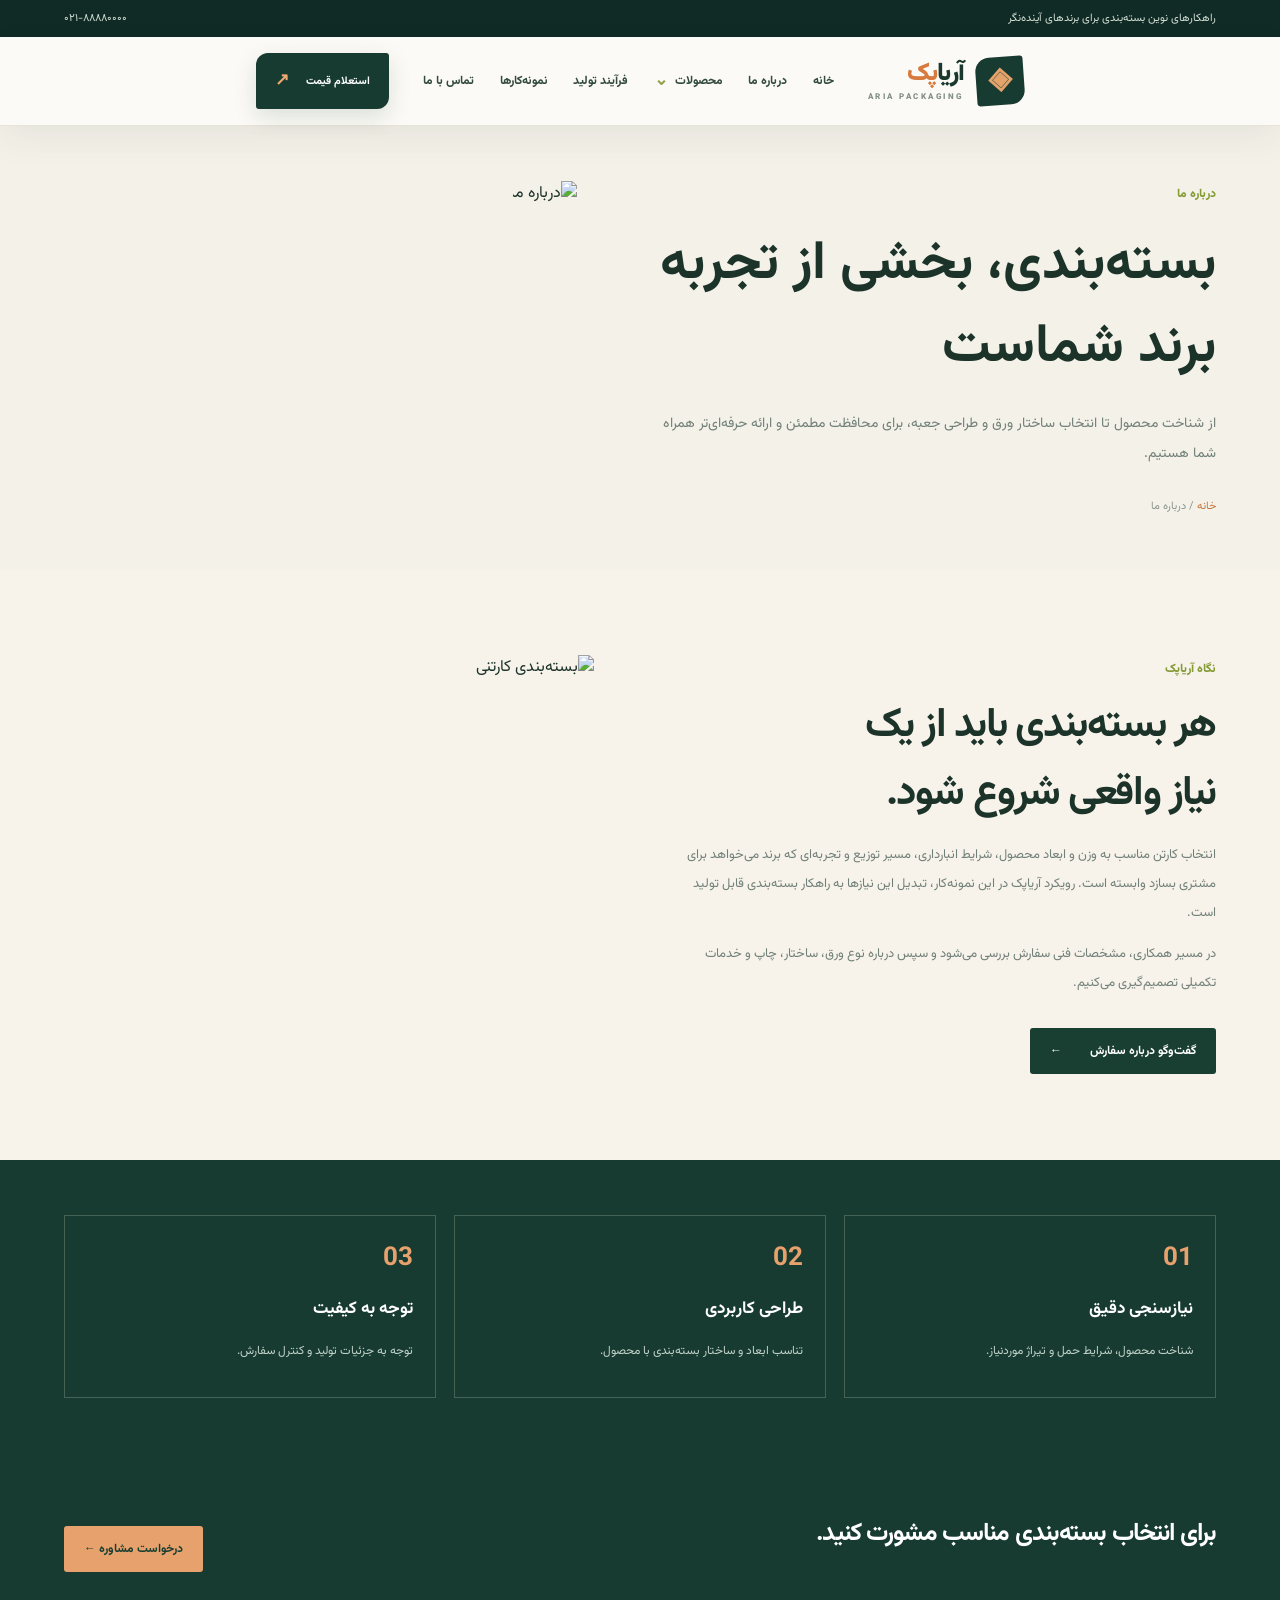
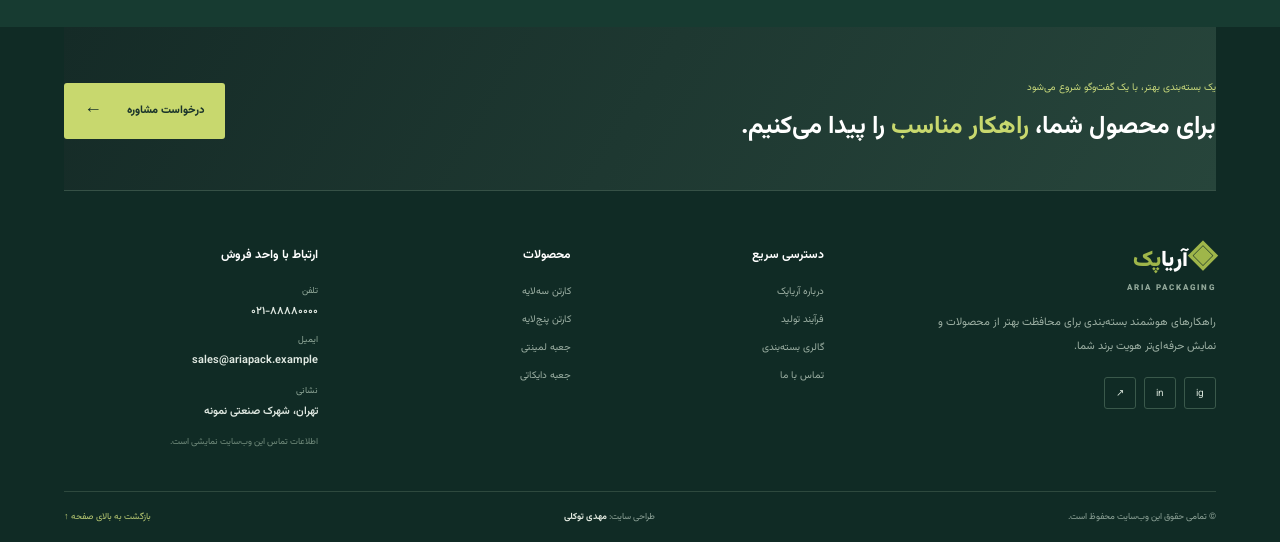
==== about.html @ 4dc46baa "Create درباره آریاپک page for AriaPack website" ====
<!doctype html><html lang="fa" dir="rtl"><head><meta charset="UTF-8"><meta name="viewport" content="width=device-width,initial-scale=1"><title>درباره آریاپک | آریاپک</title><meta name="description" content="معرفی رویکرد، خدمات و توانمندی‌های برند آریاپک در طراحی و تولید بسته‌بندی کارتنی."><link href="https://fonts.googleapis.com/css2?family=Vazirmatn:wght@400;500;600;700;800;900&display=swap" rel="stylesheet"><link rel="icon" type="image/svg+xml" href="favicon.svg"><link rel="stylesheet" href="style.css"><link rel="stylesheet" href="pages.css"></head><body><div class="top">راهکارهای نوین بسته‌بندی برای برندهای آینده‌نگر <span>۰۲۱-۸۸۸۸۰۰۰۰</span></div><header class="site-header">
<div class="header-inner"><div class="header-brand-group">
<a href="index.html" class="logo" aria-label="آریاپک، صفحه اصلی"><span class="logo-symbol">◈</span><span class="logo-name">آریا<span>پک</span><small>ARIA PACKAGING</small></span></a>
</div><button class="mobile-menu-toggle" id="menu" aria-label="باز کردن منو" aria-expanded="false" aria-controls="primaryNav"><span></span><span></span><span></span></button>
<nav class="main-nav" id="primaryNav" aria-label="منوی اصلی"><div class="mobile-nav-heading"><span>فهرست دسترسی</span><small>ARIA PACK / MENU</small></div>
<a class="nav-link" href="index.html">خانه</a>
<a class="nav-link" href="about.html">درباره ما</a>
<div class="nav-item has-mega" id="productsNav">
<button class="nav-link nav-trigger" type="button" aria-expanded="false" aria-controls="productsMega">محصولات <span class="chevron">⌄</span></button>
<div class="mega-menu" id="productsMega">
<div class="mega-inner">
<div class="mega-intro">
<span class="mega-kicker">راهکارهای بسته‌بندی آریاپک</span>
<h3>ساختار درست،<br><em>محافظت مطمئن‌تر</em></h3>
<p>برای انتخاب بسته‌بندی متناسب با وزن، ابعاد و مسیر توزیع محصولتان، از میان گروه‌های زیر شروع کنید.</p>
<a class="mega-all" href="products.html">مشاهده همه محصولات <b>←</b></a>
</div>
<div class="mega-product-list">
<a class="mega-product" href="products.html"><span class="mega-index">۰۱</span><span class="mega-product-icon">▤</span><span class="mega-product-copy"><b>کارتن سه‌لایه</b><small>بسته‌بندی روزمره و فروشگاهی</small></span><span class="mega-arrow">↗</span></a>
<a class="mega-product" href="products.html"><span class="mega-index">۰۲</span><span class="mega-product-icon">▥</span><span class="mega-product-copy"><b>کارتن پنج‌لایه</b><small>مقاومت بیشتر برای حمل‌ونقل</small></span><span class="mega-arrow">↗</span></a>
<a class="mega-product" href="products.html"><span class="mega-index">۰۳</span><span class="mega-product-icon">▧</span><span class="mega-product-copy"><b>جعبه لمینتی</b><small>چاپ اختصاصی و جلوه برند</small></span><span class="mega-arrow">↗</span></a>
<a class="mega-product" href="products.html"><span class="mega-index">۰۴</span><span class="mega-product-icon">◇</span><span class="mega-product-copy"><b>جعبه دایکاتی</b><small>فرم و برش متناسب با محصول</small></span><span class="mega-arrow">↗</span></a>
</div>
<div class="mega-feature">
<img src="https://images.unsplash.com/photo-1607166452427-7e4477079cb9?auto=format&fit=crop&w=700&q=85" alt="نمونه بسته‌بندی مقوایی">
<div class="mega-feature-overlay"><span>سفارش اختصاصی</span><b>بسته‌بندی از ایده شما شروع می‌شود.</b><a href="contact.html">مشاوره و استعلام قیمت ←</a></div>
</div>
</div>
</div>
</div>
<a class="nav-link" href="production.html">فرآیند تولید</a>
<a class="nav-link" href="portfolio.html">نمونه‌کارها</a>
<a class="nav-link" href="contact.html">تماس با ما</a>
<div class="mobile-nav-footer"><strong>برای بسته‌بندی بعدی آماده‌اید؟</strong><p>برای مشاوره و استعلام سفارش با ما در ارتباط باشید.</p><a href="contact.html">درخواست مشاوره <span>←</span></a></div></nav>
<a class="mobile-quote" href="contact.html" aria-label="استعلام قیمت">استعلام قیمت <span>↗</span></a><a class="header-cta" href="contact.html"><span>استعلام قیمت</span><b>↗</b></a>
</div>
</header><main><section class="inner-hero"><div class="inner-hero-copy"><span class="eyebrow">درباره ما</span><h1>بسته‌بندی، بخشی از تجربه برند شماست</h1><p>از شناخت محصول تا انتخاب ساختار ورق و طراحی جعبه، برای محافظت مطمئن و ارائه حرفه‌ای‌تر همراه شما هستیم.</p><div class="crumb"><a href="index.html">خانه</a><span> / </span>درباره ما</div></div><div class="inner-hero-image"><img src="https://images.unsplash.com/photo-1586528116311-ad8dd3c8310d?auto=format&fit=crop&w=1200&q=85" alt="درباره ما"></div></section><section class="page-split"><div><span class="eyebrow">نگاه آریاپک</span><h2>هر بسته‌بندی باید از یک نیاز واقعی شروع شود.</h2><p>انتخاب کارتن مناسب به وزن و ابعاد محصول، شرایط انبارداری، مسیر توزیع و تجربه‌ای که برند می‌خواهد برای مشتری بسازد وابسته است. رویکرد آریاپک در این نمونه‌کار، تبدیل این نیازها به راهکار بسته‌بندی قابل تولید است.</p><p>در مسیر همکاری، مشخصات فنی سفارش بررسی می‌شود و سپس درباره نوع ورق، ساختار، چاپ و خدمات تکمیلی تصمیم‌گیری می‌کنیم.</p><a class="page-button" href="contact.html">گفت‌وگو درباره سفارش <b>←</b></a></div><img src="https://images.unsplash.com/photo-1607166452427-7e4477079cb9?auto=format&fit=crop&w=1400&q=85" alt="بسته‌بندی کارتنی"></section><section class="value-band"><article><b>01</b><h3>نیازسنجی دقیق</h3><p>شناخت محصول، شرایط حمل و تیراژ موردنیاز.</p></article><article><b>02</b><h3>طراحی کاربردی</h3><p>تناسب ابعاد و ساختار بسته‌بندی با محصول.</p></article><article><b>03</b><h3>توجه به کیفیت</h3><p>توجه به جزئیات تولید و کنترل سفارش.</p></article></section><section class="page-cta"><h2>برای انتخاب بسته‌بندی مناسب مشورت کنید.</h2><a class="page-button light" href="contact.html">درخواست مشاوره ←</a></section></main><footer class="site-footer">
<div class="footer-cta">
<div><span class="footer-cta-kicker">یک بسته‌بندی بهتر، با یک گفت‌وگو شروع می‌شود</span><h2>برای محصول شما، <em>راهکار مناسب</em> را پیدا می‌کنیم.</h2></div>
<a href="contact.html" class="footer-cta-button">درخواست مشاوره <b>←</b></a>
</div>
<div class="footer-main">
<div class="footer-brand-block">
<a href="index.html" class="logo footer-logo"><span class="logo-symbol">◈</span><span class="logo-name">آریا<span>پک</span><small>ARIA PACKAGING</small></span></a>
<p>راهکارهای هوشمند بسته‌بندی برای محافظت بهتر از محصولات و نمایش حرفه‌ای‌تر هویت برند شما.</p>
<div class="footer-socials" aria-label="شبکه‌های اجتماعی"><a href="contact.html" aria-label="اینستاگرام">ig</a><a href="contact.html" aria-label="لینکدین">in</a><a href="contact.html" aria-label="ارتباط">↗</a></div>
</div>
<div class="footer-column"><h3>دسترسی سریع</h3><a href="about.html">درباره آریاپک</a><a href="production.html">فرآیند تولید</a><a href="portfolio.html">گالری بسته‌بندی</a><a href="contact.html">تماس با ما</a></div>
<div class="footer-column"><h3>محصولات</h3><a href="products.html">کارتن سه‌لایه</a><a href="products.html">کارتن پنج‌لایه</a><a href="products.html">جعبه لمینتی</a><a href="products.html">جعبه دایکاتی</a></div>
<div class="footer-column footer-contact"><h3>ارتباط با واحد فروش</h3><a href="tel:+982188880000"><span>تلفن</span><b>۰۲۱-۸۸۸۸۰۰۰۰</b></a><a href="mailto:sales@ariapack.example"><span>ایمیل</span><b>sales@ariapack.example</b></a><div class="footer-address"><span>نشانی</span><b>تهران، شهرک صنعتی نمونه</b></div><small>اطلاعات تماس این وب‌سایت نمایشی است.</small></div>
</div>
<div class="footer-bottom"><span>© تمامی حقوق این وب‌سایت محفوظ است.</span><span>طراحی سایت: <b>مهدی توکلی</b></span><a href="index.html">بازگشت به بالای صفحه ↑</a></div>
</footer><script src="script.js"></script></body></html>
---- style.css ----
:root{--dark:#173b31;--deep:#102b25;--accent:#c9d960;--cream:#f4f5ee;--muted:#718078}*{box-sizing:border-box}html{scroll-behavior:smooth}body{margin:0;color:#1c332a;font-family:Vazirmatn,sans-serif}a{text-decoration:none;color:inherit}button,input,textarea,select{font:inherit}.top{background:var(--deep);color:#d4dfd6;padding:10px 5%;font-size:11px;display:flex;justify-content:space-between}header{position:sticky;top:0;z-index:9;background:#fff;display:flex;align-items:center;justify-content:space-between;padding:17px 5%;box-shadow:0 2px 15px #112e2010}.logo{font-size:24px;font-weight:900;white-space:nowrap}.logo span{color:#9fb64a}.logo small{display:block;font-size:8px;letter-spacing:2px}.symbol{color:var(--dark)}nav{display:flex;gap:24px;font-size:12px}nav a:hover{color:#90a63e}.quote,.button{background:var(--dark);color:#fff;padding:13px 23px;border:0;border-radius:3px;display:inline-block;font-size:12px;font-weight:700;cursor:pointer}#menu{display:none}.hero{background:var(--cream);display:grid;grid-template-columns:1fr 1fr;gap:5%;align-items:center;padding:75px 5% 90px;min-height:580px}.eyebrow{color:#849b36;font-size:12px;font-weight:800}.hero h1{font-size:clamp(35px,4.1vw,62px);line-height:1.55;margin:20px 0}.hero em,h2 em{font-style:normal;color:#90a53b}.hero p,.about p,.section-title p,.contact p{color:var(--muted);line-height:2.2;font-size:14px}.actions{display:flex;gap:12px;align-items:center;margin-top:30px}.outline{padding:12px 20px;border:1px solid #aab7a8;font-size:12px}.micro{font-size:11px;color:#839183;margin-top:38px}.hero-photo{height:450px;position:relative}.hero-photo img{width:100%;height:100%;object-fit:cover;border-radius:80px 3px 3px 3px}.photo-label{position:absolute;bottom:-22px;right:-18px;background:var(--dark);color:white;padding:19px 25px;font-size:12px}.stats{display:grid;grid-template-columns:repeat(4,1fr);padding:35px 5%;gap:20px}.stats div{border-left:1px solid #e0e6dc;padding:0 22px}.stats strong{display:block;font-size:29px;color:var(--dark)}.stats span{font-size:11px;color:var(--muted)}.section{padding:105px 5%}h2{font-size:clamp(27px,3vw,41px);line-height:1.65;margin:12px 0 24px}.about{display:grid;grid-template-columns:1fr 1fr;gap:9%;align-items:center}.about-photo{position:relative;height:420px}.about-photo img{width:100%;height:100%;object-fit:cover}.about-photo .label{position:absolute;bottom:-18px;right:-15px;background:var(--dark);color:white;padding:20px}.textlink{display:inline-block;margin-top:18px;color:#849b36;font-weight:700;font-size:13px}.products{background:#f5f7f1}.section-title{display:flex;justify-content:space-between;align-items:end;gap:25px;margin-bottom:36px}.section-title p{max-width:290px}.cards{display:grid;grid-template-columns:repeat(4,1fr);gap:16px}.cards article{background:#fff;box-shadow:0 8px 20px #12302009;transition:.3s}.cards article:hover{transform:translateY(-7px)}.cards img{width:100%;height:190px;object-fit:cover}.card-body{padding:20px}.card-body small{color:#91a53f;font-size:10px}.card-body h3{font-size:17px}.card-body p{font-size:11px;color:var(--muted);line-height:2;min-height:75px}.card-body a{display:block;border-top:1px solid #e8eee6;padding-top:15px;font-size:11px;color:var(--dark);font-weight:800}.banner{background:var(--dark);color:white;padding:55px 5%;display:flex;justify-content:space-between;align-items:center;gap:30px}.banner small{color:#cbd5bf}.banner h2{max-width:650px;font-size:28px;margin:10px 0}.button.light{background:var(--accent);color:var(--deep)}.steps{display:grid;grid-template-columns:repeat(4,1fr);gap:22px;margin-top:55px}.steps>div{border-top:2px solid #e2e8dc;padding-top:22px}.steps span{display:block;color:#90a53b;font-size:25px;font-weight:900;margin-bottom:12px}.steps b{font-size:16px}.steps p{font-size:12px;line-height:2;color:var(--muted)}.portfolio{background:var(--deep);color:#fff}.gallery{display:grid;grid-template-columns:repeat(3,1fr);gap:16px}.gallery img{width:100%;height:270px;object-fit:cover}.disclaimer{color:#a8b9ae;font-size:11px}.faq{display:grid;grid-template-columns:1fr 1.4fr;gap:80px}.faq details{border-bottom:1px solid #dce5d9;padding:20px 0}.faq summary{cursor:pointer;font-weight:700;font-size:13px}.faq details p{font-size:12px;color:var(--muted);line-height:2}.contact{background:var(--dark);color:white;display:grid;grid-template-columns:1fr 1fr;gap:10%}.contact h2 em{color:var(--accent)}.contact p{color:#c1d2c8}.contact form{background:#fff;color:var(--deep);padding:32px}.contact form h3{margin:0 0 20px}.contact label{font-size:11px;display:block;margin-bottom:14px}.contact input,.contact textarea,.contact select{width:100%;border:1px solid #dce5d9;background:#fafcf8;padding:12px;margin-top:7px;outline:none}.fields{display:grid;grid-template-columns:1fr 1fr;gap:12px}.contact #notice{color:#8b978e;font-size:10px}footer{background:var(--deep);color:#dce8df;padding:60px 5% 0}.footer-grid{display:grid;grid-template-columns:1.5fr repeat(3,1fr);gap:40px}.footer-grid p,.footer-grid a{display:block;color:#9bafa2;font-size:11px;line-height:2.1}.footer-grid h4{font-size:13px}.copyright{border-top:1px solid #365247;margin-top:45px;padding:20px 0;display:flex;justify-content:space-between;font-size:10px;color:#9aafa2}@media(max-width:900px){nav{gap:12px}.cards{grid-template-columns:repeat(2,1fr)}.about{gap:5%}.section{padding:75px 5%}}@media(max-width:680px){.top{font-size:9px}.top span{display:none}header{padding:14px 5%}.logo{font-size:21px}#menu{display:block;border:0;background:transparent;font-size:25px;color:var(--dark)}nav{display:none;position:absolute;top:65px;right:0;left:0;background:white;padding:15px 6%;box-shadow:0 12px 25px #0002;flex-direction:column;gap:0}nav.open{display:flex}nav a{padding:12px;border-bottom:1px solid #e5ebe3}.quote{display:none}.hero{grid-template-columns:1fr;padding:45px 5% 55px;gap:30px}.hero h1{font-size:36px}.hero-photo{height:285px}.stats{grid-template-columns:repeat(2,1fr)}.stats div:nth-child(even){border:0}.section{padding:65px 5%}.about,.faq,.contact{grid-template-columns:1fr;gap:35px}.about-photo{height:280px}.section-title{display:block}.cards{gap:10px}.cards img{height:135px}.card-body{padding:13px}.card-body h3{font-size:14px}.card-body p{font-size:10px;min-height:95px}.banner{display:block}.banner h2{font-size:24px}.steps{grid-template-columns:repeat(2,1fr);gap:25px 12px}.gallery{grid-template-columns:1fr 1fr;gap:10px}.gallery img{height:180px}.gallery img:first-child{grid-column:1/-1;height:230px}.fields{grid-template-columns:1fr;gap:0}.footer-grid{grid-template-columns:1fr 1fr;gap:22px}.footer-grid>div:first-child{grid-column:1/-1}.copyright{gap:10px;flex-wrap:wrap}}
/* === Premium mega menu and responsive navigation === */
.site-header{position:sticky;top:0;z-index:1000;background:rgba(255,255,255,.97);backdrop-filter:blur(14px);box-shadow:0 5px 24px #102b2510;padding:0 5%;border-bottom:1px solid #edf0e9}
.header-inner{height:82px;max-width:1400px;margin:auto;display:flex;align-items:center;justify-content:space-between;gap:28px;position:relative}
.site-header .logo{display:flex;align-items:center;gap:9px;flex-shrink:0}
.logo-symbol{font-size:37px;line-height:1;color:#a3b94d}
.logo-name{font-size:22px;font-weight:900;line-height:1.1}
.logo-name>span{color:#9fb64a}
.logo-name small{display:block;font-size:8px;letter-spacing:2px;color:#89978e;margin-top:5px}
.main-nav{display:flex;align-items:center;justify-content:center;gap:clamp(13px,2vw,28px);height:100%}
.main-nav>.nav-link,.nav-trigger{height:100%;display:flex;align-items:center;gap:7px;font-family:inherit;font-size:12px;font-weight:600;color:#43554c;white-space:nowrap;transition:color .2s}
.main-nav a:hover,.nav-trigger:hover,.nav-item.open>.nav-trigger{color:#8b9f3a}
.nav-trigger{border:0;background:none;cursor:pointer;padding:0}
.chevron{font-size:17px;transition:transform .25s;color:#93a24e}
.nav-item.open .chevron{transform:rotate(180deg)}
.nav-item{height:100%;display:flex;align-items:center}
.mega-menu{position:absolute;top:100%;right:0;width:100%;padding:0 0 18px;opacity:0;visibility:hidden;transform:translateY(9px);transition:opacity .2s ease,transform .2s ease,visibility .2s;z-index:20}
.nav-item:hover .mega-menu,.nav-item:focus-within .mega-menu,.nav-item.open .mega-menu{opacity:1;visibility:visible;transform:translateY(0)}
.mega-inner{max-width:1400px;margin:auto;background:#fff;border:1px solid #e8ede5;border-top:3px solid #b7ca5b;box-shadow:0 24px 50px #102b2520;border-radius:0 0 8px 8px;padding:27px;display:grid;grid-template-columns:.82fr 1.25fr .95fr;gap:30px;direction:rtl}
.mega-kicker{font-size:10px;color:#8c9f3c;font-weight:800}
.mega-intro h3{font-size:23px;line-height:1.6;margin:12px 0}
.mega-intro h3 em{font-style:normal;color:#8b9f3a}
.mega-intro p{font-size:11px;line-height:2.1;color:#7a8980;margin:0;max-width:280px}
.mega-all{display:inline-flex;gap:24px;align-items:center;margin-top:20px;color:#70872e;font-size:11px;font-weight:800}
.mega-all b{font-size:17px}
.mega-product-list{display:grid;grid-template-columns:1fr 1fr;gap:10px}
.mega-product{display:flex;align-items:center;gap:10px;padding:15px 11px;border:1px solid #edf0e9;border-radius:5px;min-width:0;transition:.2s}
.mega-product:hover{border-color:#cbd99a;background:#f8faef;transform:translateY(-2px)}
.mega-index{font-size:9px;color:#9aa78b}
.mega-product-icon{width:36px;height:36px;border-radius:4px;background:#f0f3e5;color:#7f9633;display:grid;place-items:center;font-size:21px;flex-shrink:0}
.mega-product-copy{min-width:0}
.mega-product-copy b,.mega-product-copy small{display:block}
.mega-product-copy b{font-size:11px;color:#233c31}
.mega-product-copy small{font-size:9px;color:#8a978e;margin-top:5px;line-height:1.7}
.mega-arrow{margin-right:auto;color:#8ca13c;font-size:15px}
.mega-feature{height:100%;min-height:210px;position:relative;overflow:hidden;border-radius:5px;background:#203d32}
.mega-feature img{width:100%;height:100%;min-height:210px;object-fit:cover;display:block;filter:saturate(.75)}
.mega-feature:after{content:"";position:absolute;inset:25% 0 0;background:linear-gradient(transparent,#0e251ee8)}
.mega-feature-overlay{position:absolute;z-index:1;right:18px;left:18px;bottom:17px;color:#fff}
.mega-feature-overlay span{font-size:9px;color:#d4e48d}
.mega-feature-overlay b{display:block;font-size:14px;line-height:1.8;margin:6px 0}
.mega-feature-overlay a{font-size:10px;color:#dce8a7}
.header-cta{display:flex;align-items:center;gap:17px;background:#173b31;color:#fff;padding:12px 16px;border-radius:3px;font-size:11px;font-weight:700;white-space:nowrap;flex-shrink:0}
.header-cta b{font-size:17px;color:#d1df73}
.mobile-menu-toggle{display:none}
.main-nav .nav-link:focus-visible,.header-cta:focus-visible,.mega-product:focus-visible,.footer-main a:focus-visible{outline:2px solid #a8bd4d;outline-offset:4px}
/* === Complete brand footer === */
.site-footer{background:#102b25;color:#dce8df;padding:0 5%}
.footer-cta{max-width:1400px;margin:auto;display:flex;justify-content:space-between;align-items:center;gap:30px;padding:47px 0 42px;border-bottom:1px solid #365146}
.footer-cta-kicker{font-size:10px;color:#c9d97b}
.footer-cta h2{font-size:25px;line-height:1.7;margin:7px 0 0;color:#fff}
.footer-cta h2 em{font-style:normal;color:#c8d86e}
.footer-cta-button{display:flex;align-items:center;gap:25px;background:#c8d86e;color:#1b342b;padding:14px 20px;font-size:11px;font-weight:800;border-radius:3px;white-space:nowrap}
.footer-cta-button b{font-size:18px}
.footer-main{max-width:1400px;margin:auto;display:grid;grid-template-columns:1.35fr .8fr .8fr 1fr;gap:50px;padding:48px 0 42px}
.footer-brand-block p{max-width:280px;color:#9db0a4;font-size:11px;line-height:2.2;margin:18px 0}
.footer-logo .logo-name{color:#fff}
.footer-logo .logo-name small{color:#92a89a}
.footer-socials{display:flex;gap:8px;margin-top:17px}
.footer-socials a{width:32px;height:32px;border:1px solid #3a594b;border-radius:3px;display:grid;place-items:center;color:#d6e2d8;font-size:10px;transition:.2s}
.footer-socials a:hover{background:#c8d86e;color:#1b342b;border-color:#c8d86e}
.footer-column h3{font-size:12px;color:#fff;margin:7px 0 20px}
.footer-column>a{display:block;color:#9db0a4;font-size:10px;margin:13px 0;transition:color .2s}
.footer-column>a:hover{color:#d4e47f}
.footer-contact>a{display:flex;flex-direction:column;gap:5px}
.footer-contact>a span,.footer-address span{font-size:9px;color:#91a99a}
.footer-contact>a b,.footer-address b{font-size:11px;color:#e0e9e2;font-weight:600}
.footer-address{display:flex;flex-direction:column;gap:5px;margin-top:15px}
.footer-contact>small{display:block;color:#718b7c;font-size:9px;margin-top:15px}
.footer-bottom{max-width:1400px;margin:auto;border-top:1px solid #2e493e;display:flex;align-items:center;justify-content:space-between;gap:20px;padding:18px 0;color:#8ea398;font-size:9px}
.footer-bottom b{color:#e1e9df}
.footer-bottom a{color:#b9ca73}
@media(max-width:1050px) and (min-width:761px){.header-inner{gap:16px}.main-nav{gap:13px}.main-nav>.nav-link,.nav-trigger{font-size:11px}.header-cta{padding:11px 12px;gap:10px}.mega-inner{gap:18px;padding:20px}.mega-product{padding:11px 8px}.mega-product-copy small{font-size:8px}}
@media(max-width:760px){
.site-header{padding:0 5%}
.header-inner{height:70px;gap:12px}
.mobile-menu-toggle{display:flex;flex-direction:column;justify-content:center;gap:5px;width:40px;height:40px;border:1px solid #e5ebdf;background:#f8faF5;border-radius:4px;padding:9px;cursor:pointer;order:3}
.mobile-menu-toggle span{height:2px;width:100%;background:#214438;border-radius:2px;transition:.2s}
.mobile-menu-toggle[aria-expanded="true"] span:first-child{transform:translateY(7px) rotate(45deg)}
.mobile-menu-toggle[aria-expanded="true"] span:nth-child(2){opacity:0}
.mobile-menu-toggle[aria-expanded="true"] span:last-child{transform:translateY(-7px) rotate(-45deg)}
.site-header .logo{margin-left:auto}
.header-cta{display:none}
.main-nav{display:none;position:absolute;top:100%;right:0;left:0;height:calc(100dvh - 70px);overflow-y:auto;background:#fff;box-shadow:0 18px 30px #102b2520;padding:10px 5% 35px;align-items:stretch;justify-content:flex-start;flex-direction:column;gap:0}
.main-nav.mobile-open{display:flex}
.main-nav>.nav-link,.nav-trigger{height:auto;min-height:49px;width:100%;justify-content:space-between;border-bottom:1px solid #edf0e9;font-size:13px}
.nav-item{height:auto;display:block}
.nav-trigger{padding:0;background:none;text-align:right}
.chevron{font-size:19px}
.mega-menu{display:none;position:static;width:100%;padding:0;opacity:1;visibility:visible;transform:none;transition:none}
.nav-item.open .mega-menu{display:block}
.mega-inner{display:flex;flex-direction:column;gap:15px;padding:17px 0;border:0;border-bottom:1px solid #e8ede5;box-shadow:none;border-radius:0}
.mega-intro h3{font-size:19px;margin:7px 0}
.mega-intro p{max-width:none;font-size:10px}
.mega-all{margin-top:10px}
.mega-product-list{grid-template-columns:1fr 1fr;gap:7px}
.mega-product{padding:10px 7px;gap:7px}
.mega-index{display:none}
.mega-product-icon{width:30px;height:30px;font-size:17px}
.mega-product-copy b{font-size:10px}
.mega-product-copy small{font-size:8px}
.mega-arrow{font-size:12px}
.mega-feature{min-height:145px;height:145px}
.mega-feature img{min-height:145px}
.footer-cta{padding:34px 0;display:block}
.footer-cta h2{font-size:21px}
.footer-cta-button{display:inline-flex;margin-top:18px}
.footer-main{grid-template-columns:1fr 1fr;gap:30px 18px;padding:35px 0}
.footer-brand-block{grid-column:1/-1}
.footer-brand-block p{max-width:330px}
.footer-column h3{margin-bottom:15px}
.footer-bottom{flex-wrap:wrap;justify-content:space-between;line-height:2;padding:15px 0}
}
@media(max-width:390px){.mega-product-list{grid-template-columns:1fr}.mega-product{padding:9px}.footer-main{gap:25px 12px}.footer-bottom{font-size:8px}}

@media(max-width:760px){.mobile-menu-toggle{order:-1}.site-header .logo{order:0;margin:0}}


/* ARIA PACK 2.0 — premium industrial visual refinement */
:root{--lux-ink:#172321;--lux-accent:#e77b35;--lux-cream:#f7f3eb}
html{scroll-behavior:smooth;scroll-padding-top:100px}
body{background:var(--lux-cream);-webkit-font-smoothing:antialiased}
::selection{background:#e77b35;color:#fff}
.site-header{backdrop-filter:blur(18px);-webkit-backdrop-filter:blur(18px);box-shadow:0 8px 32px #14241c0c}
.logo-symbol{color:var(--lux-accent)}
.nav-link{transition:color .25s ease,background .25s ease}
.nav-link:hover,.nav-link:focus-visible{color:#c56a2d}
.mega-menu{z-index:200}
.mega-inner{box-shadow:0 24px 70px #0d201c25;border:1px solid #e6e3d9}
.mega-product{transition:background .25s ease,transform .25s ease}
.mega-product:hover{transform:translateY(-3px);background:#f5eee4}
.hero{position:relative;isolation:isolate}
.hero h1{letter-spacing:-.045em;line-height:1.35;text-wrap:balance}
.hero p{line-height:2}
.hero img{object-fit:cover}
.hero img,.product-card img,.gallery img{transition:transform .65s cubic-bezier(.2,.8,.2,1),filter .5s ease}
.product-card:hover img,.gallery a:hover img,.gallery img:hover{transform:scale(1.045)}
.product-card{overflow:hidden;transition:transform .3s ease,box-shadow .3s ease;border:1px solid #e9e4d8}
.product-card:hover{transform:translateY(-7px);box-shadow:0 24px 55px #1723211c}
section h2{text-wrap:balance;letter-spacing:-.035em}
a:focus-visible,button:focus-visible,input:focus-visible,select:focus-visible,textarea:focus-visible{outline:3px solid var(--lux-accent);outline-offset:4px}
button,a{touch-action:manipulation}
input,select,textarea{transition:border-color .2s,box-shadow .2s}
input:focus,select:focus,textarea:focus{border-color:var(--lux-accent);box-shadow:0 0 0 3px #e77b3522}
footer{position:relative}
.footer-cta{background:linear-gradient(120deg,#152b27,#27453b)}
.footer-cta-button{transition:transform .25s ease,box-shadow .25s ease}
.footer-cta-button:hover{transform:translateY(-3px);box-shadow:0 14px 30px #0003}
@media(min-width:761px){.hero{min-height:600px}.mega-menu{transition:opacity .2s ease,visibility .2s ease,transform .2s ease}}
@media(max-width:760px){
.top{display:none}
.site-header{position:sticky;top:0;z-index:100}
.header-inner{min-height:68px}
.main-nav{height:calc(100dvh - 68px);overscroll-behavior:contain}
.mega-product-list{grid-template-columns:1fr 1fr}
.mega-product-copy b{font-size:12px}
.mega-product-copy small{font-size:10px;line-height:1.6}
.hero h1{font-size:clamp(30px,8vw,48px);line-height:1.42}
.hero p{font-size:14px}
.footer-main{row-gap:34px}
}
@media(prefers-reduced-motion:reduce){html{scroll-behavior:auto}*,*::before,*::after{animation-duration:.01ms!important;transition-duration:.01ms!important}}


/* ARIAPACK SIGNATURE HEADER — DESKTOP & MOBILE */
.site-header{background:rgba(252,250,246,.96);border-bottom:1px solid #e8e2d7;box-shadow:0 12px 34px #152d2410}
.header-inner{max-width:1480px;height:88px;gap:34px}
.header-brand-group{display:flex;align-items:center;flex-shrink:0}
.site-header .logo{gap:12px}
.site-header .logo-symbol{display:grid;place-items:center;width:48px;height:48px;background:#183b31;color:#e4a36b;border-radius:14px 3px 14px 3px;font-size:30px;transform:rotate(-4deg)}
.site-header .logo-name{font-size:25px;letter-spacing:-1px;color:#19392f}
.site-header .logo-name>span{color:#d67a3d}
.site-header .logo-name small{font-size:8px;letter-spacing:2.5px;color:#849188}
.main-nav{gap:clamp(14px,2vw,32px)}
.main-nav>.nav-link,.nav-trigger{font-size:12px;font-weight:750;position:relative;color:#344b40}
.main-nav>.nav-link:after,.nav-trigger:after{content:"";position:absolute;bottom:22px;right:0;left:0;height:2px;background:#d67a3d;transform:scaleX(0);transform-origin:right;transition:transform .25s}
.main-nav>.nav-link:hover:after,.nav-trigger:hover:after,.nav-item.open .nav-trigger:after{transform:scaleX(1)}
.header-cta{background:#173b31;border-radius:12px 3px 12px 3px;padding:15px 19px;box-shadow:0 8px 22px #173b3125;transition:transform .2s,background .2s}
.header-cta:hover{transform:translateY(-2px);background:#255344}
.header-cta b{color:#efa971}
.mega-menu{padding-top:12px;padding-bottom:20px}
.mega-inner{border-top:3px solid #d67a3d;border-radius:16px;padding:30px;background:#fffcf8;box-shadow:0 28px 75px #132e2430}
.mega-kicker,.mega-intro h3 em,.mega-all,.mega-arrow{color:#c4743b}
.mega-product{border-radius:12px;background:#fff}
.mega-product-icon{background:#f8ece0;color:#bb6a36;border-radius:9px}
.mega-feature{border-radius:13px}
.mobile-quote,.mobile-nav-heading,.mobile-nav-footer{display:none}
@media(min-width:761px){.nav-item.has-mega:after{content:"";position:absolute;top:calc(100% - 8px);height:22px;pointer-events:auto;width:100px;right:31%}}
@media(max-width:1100px) and (min-width:761px){.header-inner{gap:15px}.site-header .logo-name{font-size:20px}.site-header .logo-symbol{width:40px;height:40px}.main-nav{gap:12px}.header-cta{padding:12px 11px}}
@media(max-width:760px){
body.nav-is-open{overflow:hidden}
.site-header{padding:0 4%;background:#fffcf8}
.header-inner{height:72px;gap:10px;justify-content:space-between}
.header-brand-group{order:0;margin-left:auto}
.site-header .logo{margin:0;gap:8px}
.site-header .logo-symbol{width:38px;height:38px;font-size:23px;border-radius:11px 2px 11px 2px}
.site-header .logo-name{font-size:20px}
.site-header .logo-name small{font-size:6px;letter-spacing:1.6px}
.mobile-quote{display:inline-flex;align-items:center;gap:7px;background:#193e32;color:#fff;border-radius:9px;padding:11px 12px;font-size:10px;font-weight:800;order:1;white-space:nowrap}
.mobile-quote span{color:#f3b47b;font-size:14px}
.mobile-menu-toggle{order:2!important;width:43px;height:43px;border:1px solid #d9dfd4;background:#f1f3eb;border-radius:10px;padding:10px;flex-shrink:0}
.mobile-menu-toggle span{background:#193e32}
.main-nav{top:100%;height:calc(100dvh - 72px);background:#faf7f0;padding:22px 5% 32px;gap:0;box-shadow:0 20px 35px #122c2429}
.mobile-nav-heading{display:flex;align-items:center;justify-content:space-between;padding:8px 0 21px;border-bottom:1px solid #e0ded3;margin-bottom:8px}
.mobile-nav-heading span{font-size:16px;font-weight:900;color:#193e32}
.mobile-nav-heading small{font-size:9px;letter-spacing:1.5px;color:#b77a50}
.main-nav>.nav-link,.nav-trigger{min-height:58px;font-size:14px;font-weight:750;color:#233f33;border-bottom:1px solid #e9e5db}
.main-nav>.nav-link:after,.nav-trigger:after{display:none}
.nav-item{width:100%}
.nav-trigger{width:100%}
.mega-menu{padding:0!important}
.mega-inner{padding:16px 0 22px;border:0;border-radius:0;box-shadow:none;background:transparent;gap:15px}
.mega-intro{display:none}
.mega-product-list{grid-template-columns:1fr 1fr;gap:9px}
.mega-product{padding:12px 10px;border-radius:10px;min-height:78px}
.mega-product-copy b{font-size:12px}
.mega-product-copy small{font-size:9px}
.mega-feature{height:128px;min-height:128px}
.mega-feature img{min-height:128px}
.mega-feature-overlay b{font-size:11px}
.mobile-nav-footer{display:block;background:#183b31;color:white;border-radius:16px;padding:22px;margin-top:25px}
.mobile-nav-footer strong{font-size:15px}
.mobile-nav-footer p{font-size:11px;color:#bed0c5;line-height:1.9;margin:7px 0 15px}
.mobile-nav-footer a{display:flex;justify-content:space-between;align-items:center;background:#e9a46e;color:#183b31;padding:11px 14px;border-radius:8px;font-size:12px;font-weight:800}
}
@media(max-width:390px){.mobile-quote{font-size:9px;padding:10px 8px}.site-header .logo-name{font-size:18px}.mobile-menu-toggle{width:39px;height:39px}.mega-product-list{grid-template-columns:1fr}}


/* FIXES: hamburger specificity, full-width mega menu, mobile-first footer */
@media(min-width:761px){
.site-header .mega-menu{position:fixed;top:88px;left:0;right:0;width:100vw;padding:12px max(24px,calc((100vw - 1480px)/2)) 24px;box-sizing:border-box;z-index:1100}
.site-header .mega-inner{width:100%;max-width:1480px;grid-template-columns:minmax(210px,.85fr) minmax(400px,1.45fr) minmax(220px,.9fr);gap:clamp(20px,2.5vw,44px);padding:clamp(26px,3vw,45px)}
.site-header .mega-product{min-height:88px;padding:18px}
.site-header .mega-product-copy b{font-size:14px}
.site-header .mega-product-copy small{font-size:11px}
.site-header .mega-intro h3{font-size:clamp(23px,2.3vw,34px)}
.site-header .mega-feature{min-height:280px}
.site-header .mega-feature img{min-height:280px}
}
@media(max-width:760px){
#menu.mobile-menu-toggle{display:flex!important;position:relative;z-index:1201;visibility:visible;opacity:1;flex-direction:column;align-items:stretch;justify-content:center}
#menu.mobile-menu-toggle span{display:block;width:100%;height:2px;flex:0 0 2px;background:#193e32}
.site-header .main-nav{position:absolute;z-index:1200;left:-4.35vw;right:-4.35vw;width:auto}
.site-footer{padding:0 5%;background:#102b25}
.site-footer .footer-cta{display:flex;flex-direction:column;align-items:stretch;gap:20px;padding:37px 0 34px;text-align:right}
.site-footer .footer-cta-kicker{font-size:11px;line-height:1.8}
.site-footer .footer-cta h2{font-size:clamp(23px,6vw,31px);line-height:1.6}
.site-footer .footer-cta-button{display:flex;justify-content:space-between;width:100%;padding:17px 20px;border-radius:12px;background:#e7a16c;font-size:13px}
.site-footer .footer-main{display:grid;grid-template-columns:repeat(2,minmax(0,1fr));gap:32px 16px;padding:36px 0}
.site-footer .footer-brand-block{grid-column:1/-1;background:#1b4033;border:1px solid #335747;border-radius:17px;padding:23px}
.site-footer .footer-logo{display:flex;align-items:center;gap:12px}
.site-footer .footer-logo .logo-name{font-size:24px;color:#fff}
.site-footer .footer-logo .logo-name small{color:#aabeb0}
.site-footer .footer-brand-block p{font-size:12px;line-height:2.1;max-width:100%;margin:18px 0}
.site-footer .footer-socials{gap:12px}
.site-footer .footer-socials a{width:40px;height:40px;border-radius:11px;background:#274b3d;font-size:12px}
.site-footer .footer-column{min-width:0}
.site-footer .footer-column h3{font-size:14px;margin:0 0 20px;color:#fff}
.site-footer .footer-column>a{font-size:12px;line-height:1.9;margin:12px 0;overflow-wrap:anywhere}
.site-footer .footer-contact{grid-column:1/-1;background:#18382f;border-radius:15px;padding:22px}
.site-footer .footer-contact>a{border-bottom:1px solid #345448;padding-bottom:12px;gap:7px}
.site-footer .footer-contact>a span,.site-footer .footer-address span{font-size:11px}
.site-footer .footer-contact>a b,.site-footer .footer-address b{font-size:13px}
.site-footer .footer-bottom{display:flex;flex-direction:column;align-items:center;justify-content:center;text-align:center;gap:10px;padding:24px 0 28px;font-size:11px}
.site-footer .footer-bottom a{display:inline-flex;align-items:center;justify-content:center;border:1px solid #3a5b4c;padding:10px 20px;border-radius:9px;margin-top:6px}
}
@media(max-width:360px){.site-footer .footer-main{grid-template-columns:1fr}.site-footer .footer-column{grid-column:1/-1}}


/* MOBILE HEADER FINAL: RTL hamburger anchored right, evenly spaced brand and CTA */
@media(max-width:760px){
.site-header .header-inner{display:grid!important;grid-template-columns:44px minmax(0,1fr) auto;direction:rtl;align-items:center;column-gap:clamp(10px,3vw,18px);justify-content:initial;height:74px}
.site-header #menu.mobile-menu-toggle{grid-column:1;grid-row:1;order:unset!important;position:relative;inset:auto;margin:0;justify-self:start;width:44px;height:44px}
.site-header .header-brand-group{grid-column:2;grid-row:1;order:unset;margin:0!important;min-width:0;justify-self:start}
.site-header .logo{margin:0!important;white-space:nowrap;gap:8px}
.site-header .mobile-quote{grid-column:3;grid-row:1;order:unset;justify-self:end;margin:0;min-height:40px}
.site-header .main-nav{top:100%;height:calc(100dvh - 74px)}
}
@media(max-width:390px){
.site-header .header-inner{grid-template-columns:40px minmax(0,1fr) auto;column-gap:8px}
.site-header #menu.mobile-menu-toggle{width:40px;height:40px}
.site-header .logo-symbol{width:32px;height:32px;font-size:20px}
.site-header .logo-name{font-size:17px}
.site-header .logo-name small{font-size:5px;letter-spacing:1px}
.site-header .mobile-quote{font-size:9px;padding:9px 8px;gap:4px}
}


/* Align mobile header to the same 5% content gutters used by page sections */
@media(max-width:760px){
.site-header{padding-inline:5%!important}
.site-header .header-inner{width:100%;max-width:none;margin-inline:auto;column-gap:clamp(10px,2.5vw,16px)}
.site-header #menu.mobile-menu-toggle{justify-self:start}
.site-header .mobile-quote{justify-self:end}
.site-header .main-nav{left:-5.5556%;right:-5.5556%;width:auto;padding-inline:5.5556%}
}


/* Optical alignment: nudge mobile logo toward the right-side hamburger */
@media(max-width:760px){
.site-header .header-brand-group{position:relative;right:clamp(4px,1.4vw,8px)}
}
---- pages.css ----
/* Multi-page inner layouts */
.inner-hero{display:grid;grid-template-columns:1fr .9fr;min-height:390px;background:#f4f1e9;align-items:stretch;padding:55px 5%;gap:6%;overflow:hidden}.inner-hero-copy{align-self:center;max-width:650px}.inner-hero h1{font-size:clamp(34px,4.2vw,58px);line-height:1.55;margin:18px 0}.inner-hero-copy>p{color:#718078;line-height:2.2;font-size:14px;max-width:570px}.inner-hero-image{min-height:300px;position:relative}.inner-hero-image img{width:100%;height:100%;max-height:420px;object-fit:cover;border-radius:100px 5px 5px 5px}.crumb{font-size:11px;color:#8a958c;margin-top:28px}.crumb a{color:#c4743b}.page-section{padding:90px 5%}.section-heading{margin-bottom:35px}.section-heading h2,.page-split h2,.contact-info h2{font-size:clamp(27px,3.2vw,42px);line-height:1.65;margin:12px 0}.section-heading p,.page-split p,.contact-info p{color:#718078;line-height:2.2;font-size:13px;max-width:680px}.page-split{padding:85px 5%;display:grid;grid-template-columns:1fr 1fr;align-items:center;gap:8%}.page-split>img{width:100%;height:420px;object-fit:cover;border-radius:70px 4px 4px 4px}.page-button{display:inline-flex;gap:28px;align-items:center;background:#193e32;color:white;border:0;padding:14px 20px;border-radius:3px;font:700 12px Vazirmatn,sans-serif;margin-top:18px;cursor:pointer}.page-button.light{background:#e7a16c;color:#193e32}.value-band{display:grid;grid-template-columns:repeat(3,1fr);gap:18px;padding:55px 5%;background:#173b31;color:white}.value-band article{padding:22px;border:1px solid #456354}.value-band article>b{color:#e7a16c;font-size:26px}.value-band h3{font-size:17px}.value-band p{font-size:12px;line-height:2;color:#c1d2c8}.page-cta{padding:48px 5%;background:#173b31;color:white;display:flex;justify-content:space-between;align-items:center;gap:20px}.page-cta h2{font-size:25px}.product-grid{display:grid;grid-template-columns:repeat(4,1fr);gap:18px}.product-tile,.article-grid article{background:white;border:1px solid #e9e4d8;box-shadow:0 10px 28px #142d1e0a;overflow:hidden}.product-tile img{width:100%;height:200px;object-fit:cover}.product-tile>div,.article-grid article>div{padding:20px}.product-tile small,.article-grid small{font-size:10px;color:#bf7440}.product-tile h3,.article-grid h3{font-size:17px}.product-tile p,.article-grid p{font-size:12px;color:#718078;line-height:2;min-height:55px}.product-tile a,.article-grid a{font-size:11px;font-weight:800;color:#193e32;display:flex;justify-content:space-between;border-top:1px solid #eee;padding-top:14px}.timeline{max-width:900px}.timeline article{display:grid;grid-template-columns:75px 1fr;gap:22px;padding:25px 0;border-bottom:1px solid #e6e8df}.timeline article>b{font-size:27px;color:#c4743b}.timeline h3{margin:0 0 8px}.timeline p{margin:0;color:#718078;font-size:13px;line-height:2}.portfolio-grid{display:grid;grid-template-columns:repeat(3,1fr);gap:18px}.portfolio-grid figure{margin:0;background:#fff;overflow:hidden}.portfolio-grid img{width:100%;height:290px;object-fit:cover;display:block;transition:transform .5s}.portfolio-grid figure:hover img{transform:scale(1.04)}.portfolio-grid figcaption{display:flex;gap:14px;align-items:center;padding:15px}.portfolio-grid figcaption span{color:#c4743b;font-size:12px}.portfolio-grid figcaption b{font-size:13px}.gallery-note{font-size:11px;color:#89948b;line-height:2;margin-top:25px}.contact-page{display:grid;grid-template-columns:.8fr 1.2fr;gap:8%;padding:80px 5%;background:#f5f3ed}.contact-info>div{padding:15px 0;border-bottom:1px solid #e1dfd6;display:flex;flex-direction:column;gap:6px}.contact-info small{color:#8b958d;font-size:11px}.contact-info b{font-size:14px;color:#193e32}.contact-info em{display:block;font-size:10px;color:#9aa29a;margin-top:20px}.contact-form{background:#fff;padding:32px;box-shadow:0 15px 40px #183b3110}.contact-form h3{margin-top:0}.contact-form label{display:block;font-size:11px;margin:13px 0}.contact-form input,.contact-form select,.contact-form textarea{display:block;width:100%;margin-top:7px;padding:12px;border:1px solid #e0e5dc;background:#fafbf8;font:12px Vazirmatn,sans-serif}.form-two{display:grid;grid-template-columns:1fr 1fr;gap:14px}.contact-form #notice{font-size:10px;color:#8c978e}.article-grid{display:grid;grid-template-columns:repeat(3,1fr);gap:18px}.article-grid img{width:100%;height:210px;object-fit:cover}
@media(max-width:760px){.inner-hero{grid-template-columns:1fr;padding:42px 5%;gap:25px}.inner-hero h1{font-size:34px}.inner-hero-image{min-height:210px}.inner-hero-image img{height:230px;min-height:230px;border-radius:45px 4px 4px 4px}.page-section{padding:58px 5%}.page-split{grid-template-columns:1fr;padding:55px 5%;gap:28px}.page-split>img{height:260px;order:0}.value-band{grid-template-columns:1fr;padding:35px 5%;gap:8px}.value-band article{padding:17px}.page-cta{display:block;padding:35px 5%}.page-cta h2{font-size:22px}.product-grid{grid-template-columns:1fr 1fr;gap:12px}.product-tile img{height:145px}.product-tile>div{padding:13px}.product-tile h3{font-size:14px}.product-tile p{font-size:10px;min-height:65px}.timeline article{grid-template-columns:48px 1fr;gap:12px;padding:20px 0}.timeline article>b{font-size:22px}.portfolio-grid{grid-template-columns:1fr 1fr;gap:10px}.portfolio-grid img{height:175px}.portfolio-grid figcaption{padding:10px;gap:8px}.portfolio-grid figcaption b{font-size:11px}.contact-page{grid-template-columns:1fr;padding:50px 5%;gap:28px}.contact-form{padding:22px}.form-two{grid-template-columns:1fr;gap:0}.article-grid{grid-template-columns:1fr}.article-grid img{height:190px}.section-heading h2{font-size:27px}}
@media(max-width:390px){.product-grid{grid-template-columns:1fr}.portfolio-grid{grid-template-columns:1fr}.portfolio-grid img{height:220px}}
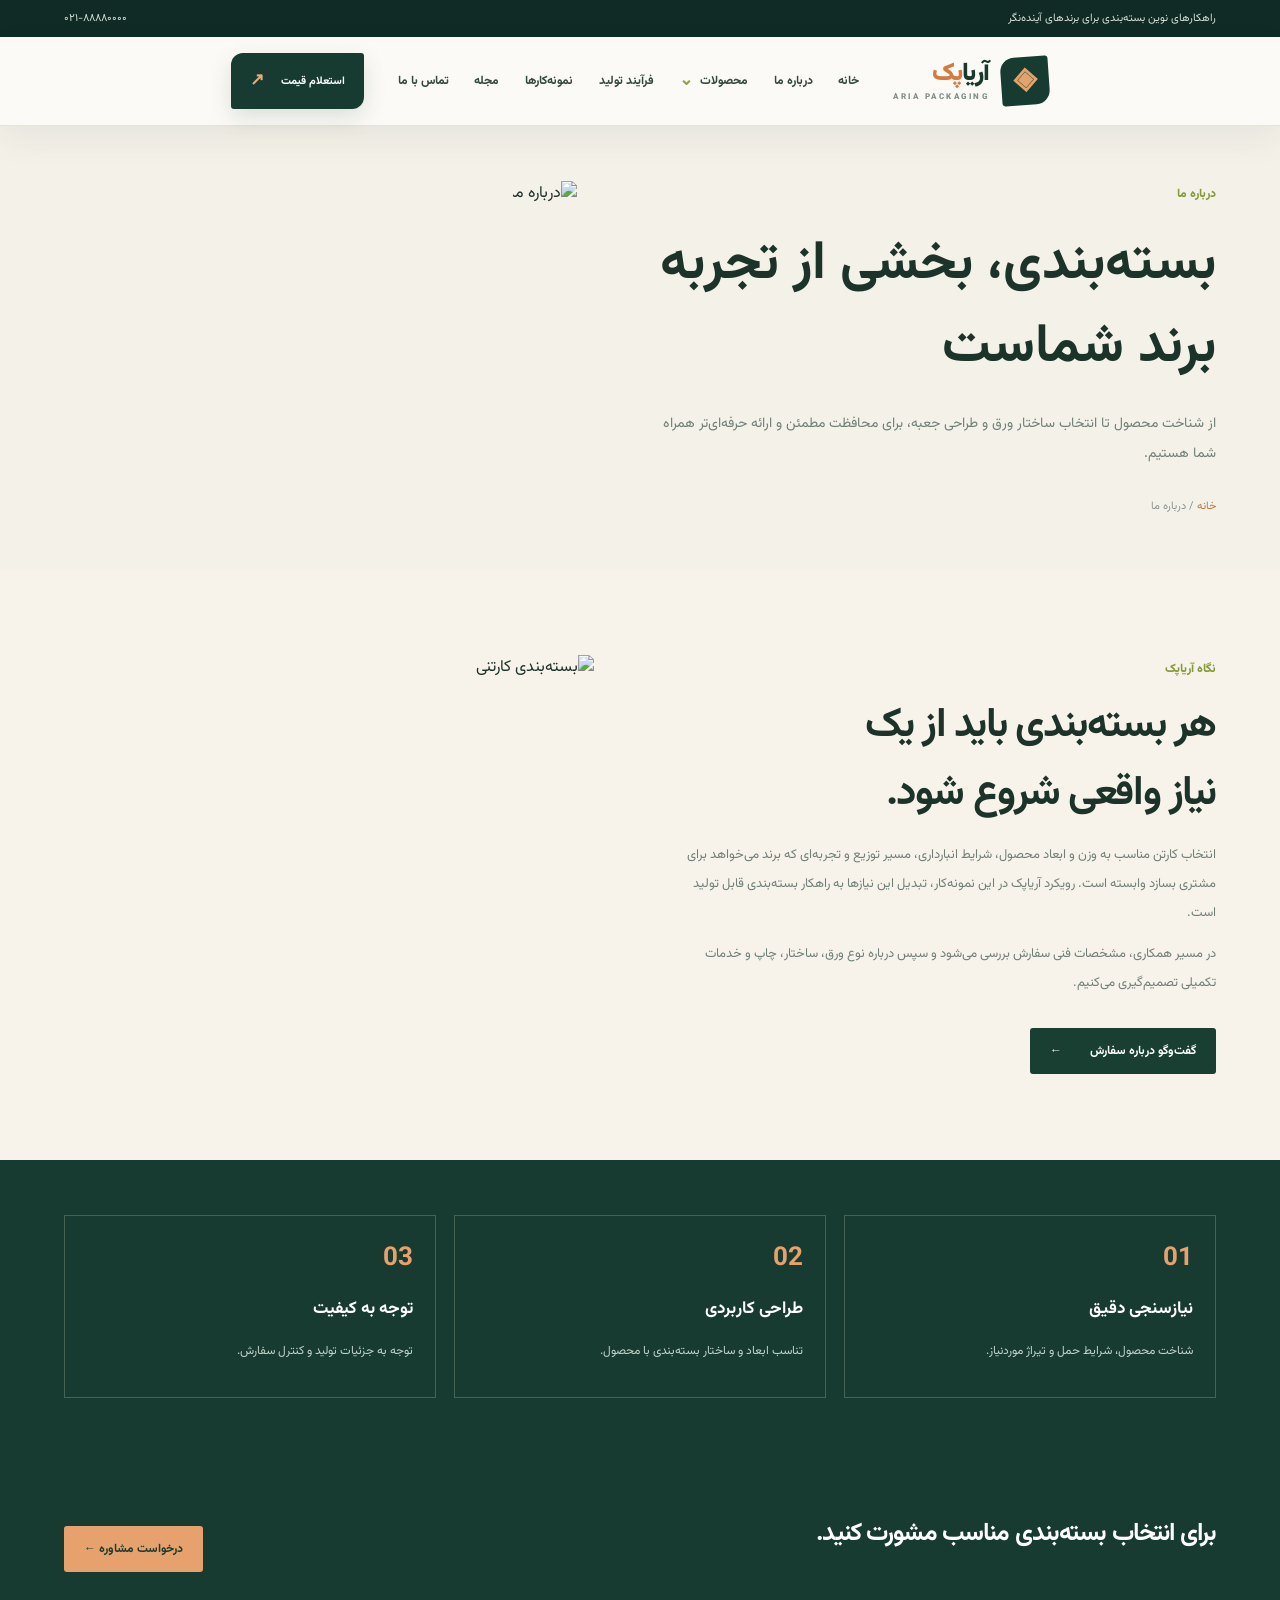
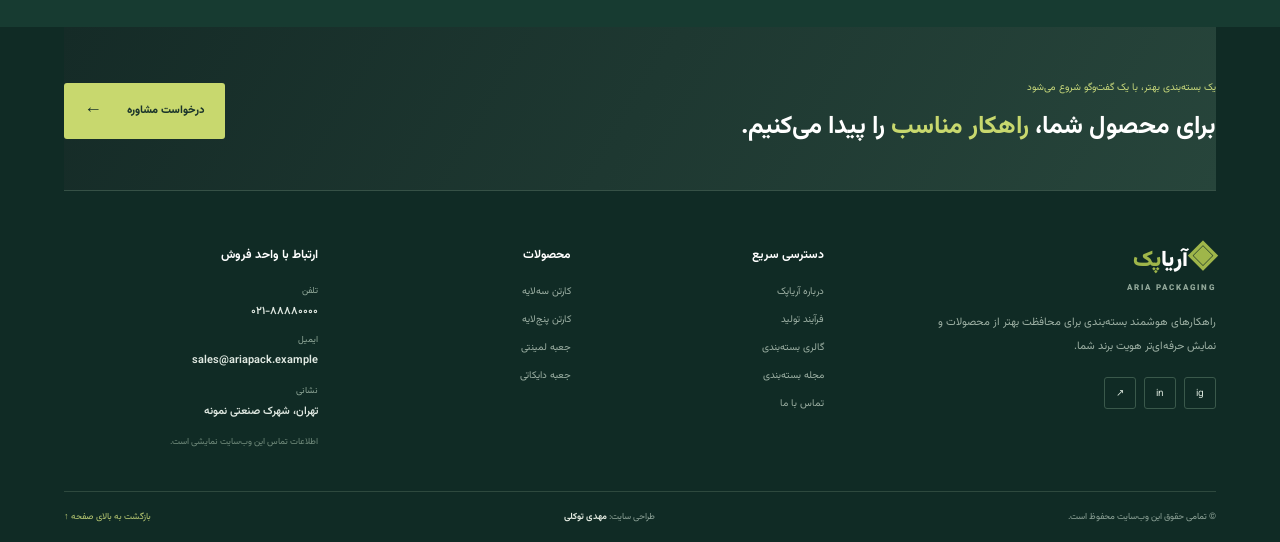
==== commit 026b3f8a: "Unify navigation links across all AriaPack pages" ====
--- a/about.html
+++ b/about.html
@@ -30,6 +30,7 @@
 </div>
 <a class="nav-link" href="production.html">فرآیند تولید</a>
 <a class="nav-link" href="portfolio.html">نمونه‌کارها</a>
+<a class="nav-link" href="articles.html">مجله</a>
 <a class="nav-link" href="contact.html">تماس با ما</a>
 <div class="mobile-nav-footer"><strong>برای بسته‌بندی بعدی آماده‌اید؟</strong><p>برای مشاوره و استعلام سفارش با ما در ارتباط باشید.</p><a href="contact.html">درخواست مشاوره <span>←</span></a></div></nav>
 <a class="mobile-quote" href="contact.html" aria-label="استعلام قیمت">استعلام قیمت <span>↗</span></a><a class="header-cta" href="contact.html"><span>استعلام قیمت</span><b>↗</b></a>
@@ -45,7 +46,7 @@
 <p>راهکارهای هوشمند بسته‌بندی برای محافظت بهتر از محصولات و نمایش حرفه‌ای‌تر هویت برند شما.</p>
 <div class="footer-socials" aria-label="شبکه‌های اجتماعی"><a href="contact.html" aria-label="اینستاگرام">ig</a><a href="contact.html" aria-label="لینکدین">in</a><a href="contact.html" aria-label="ارتباط">↗</a></div>
 </div>
-<div class="footer-column"><h3>دسترسی سریع</h3><a href="about.html">درباره آریاپک</a><a href="production.html">فرآیند تولید</a><a href="portfolio.html">گالری بسته‌بندی</a><a href="contact.html">تماس با ما</a></div>
+<div class="footer-column"><h3>دسترسی سریع</h3><a href="about.html">درباره آریاپک</a><a href="production.html">فرآیند تولید</a><a href="portfolio.html">گالری بسته‌بندی</a><a href="articles.html">مجله بسته‌بندی</a><a href="contact.html">تماس با ما</a></div>
 <div class="footer-column"><h3>محصولات</h3><a href="products.html">کارتن سه‌لایه</a><a href="products.html">کارتن پنج‌لایه</a><a href="products.html">جعبه لمینتی</a><a href="products.html">جعبه دایکاتی</a></div>
 <div class="footer-column footer-contact"><h3>ارتباط با واحد فروش</h3><a href="tel:+982188880000"><span>تلفن</span><b>۰۲۱-۸۸۸۸۰۰۰۰</b></a><a href="mailto:sales@ariapack.example"><span>ایمیل</span><b>sales@ariapack.example</b></a><div class="footer-address"><span>نشانی</span><b>تهران، شهرک صنعتی نمونه</b></div><small>اطلاعات تماس این وب‌سایت نمایشی است.</small></div>
 </div>
